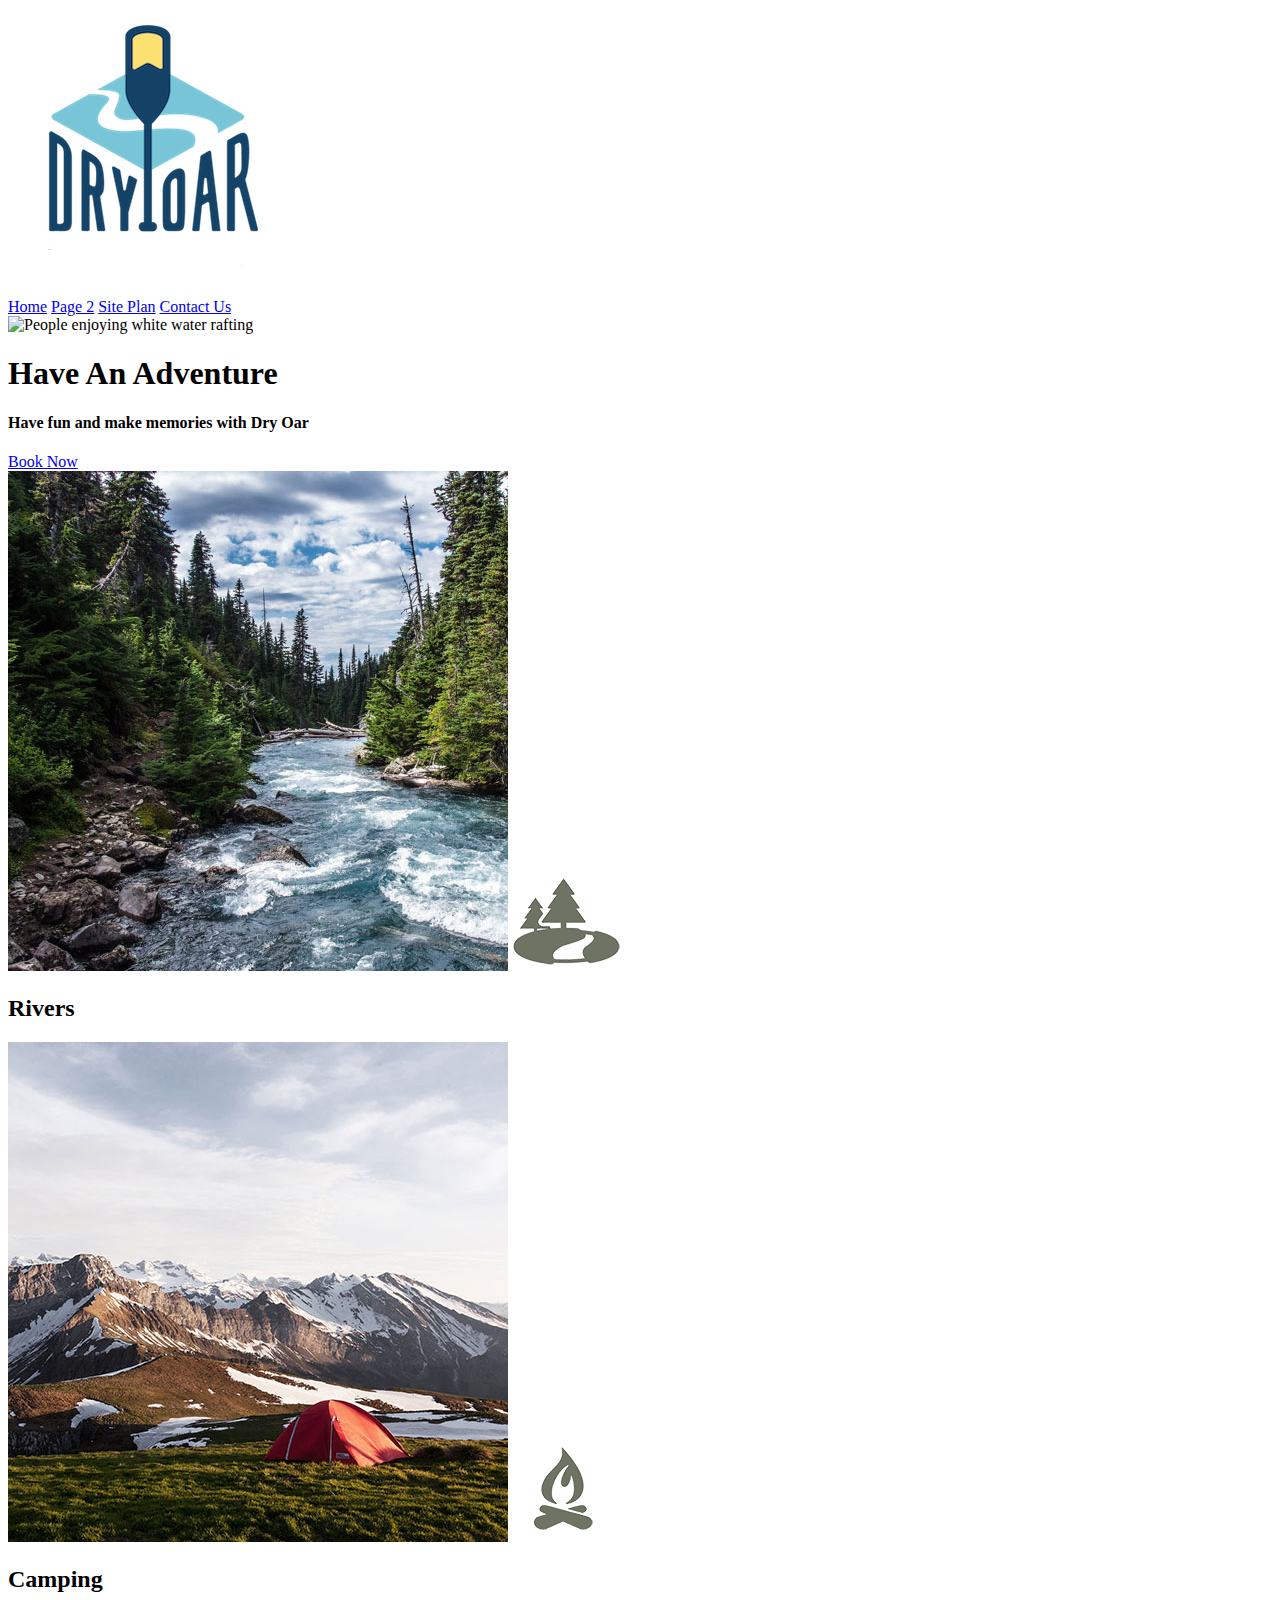
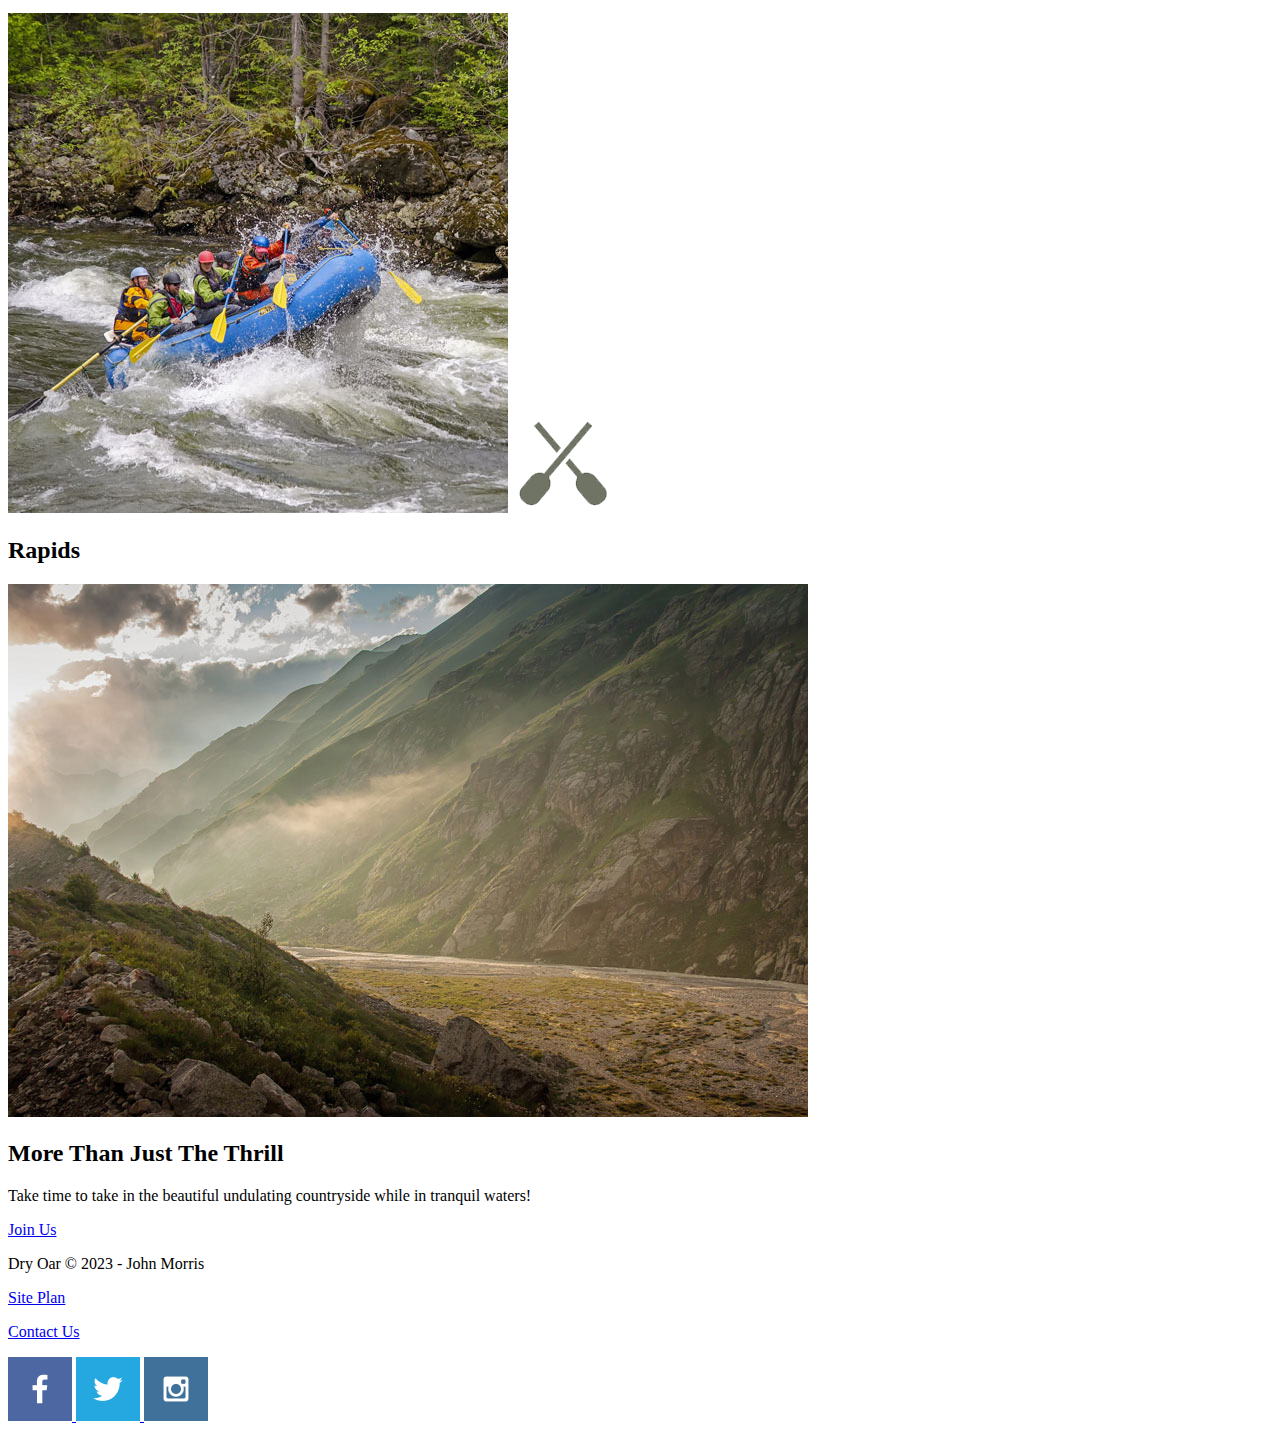
==== wwr/index.html @ 1765c3a8 "Home page images added" ====
<!DOCTYPE html>
<html lang="en">
<head>
    <meta charset="UTF-8">
    <meta name="viewport" content="width=device-width, initial-scale=1.0">
    <title>Dry Oar Home</title>
</head>
<body>
    <header>
        <a id="logo_link" href="index.html">
           <img class="logo" src="images/logo.png" 
                alt="Dry Oar Logo">
        </a>
        <nav>
            <a href="index.html">Home</a>
            <a href="#">Page 2</a>
            <a href="site-plan-rafting.html">Site Plan</a>
            <a href="contactus.html">Contact Us</a>        
        </nav>
    </header>
    <div id="Hero" >
        <div id="hero_box" >
            <img id="hero-image" src="images/images.png" 
                alt="People enjoying white water rafting">
        </div>
        <section id="hero-msg">
            <h1 class="home-title">
                Have An Adventure
            </h1>
            <h4>
                Have fun and make memories with Dry Oar 
            </h4>
            <div class='button-box'>
                <a class='book' href="contactus.html">Book Now</a>
            </div>
        </section>
    </div>
    <main class="home-grid">
        <section class="rivers-card">
            <img class="card-img" src="images/rivers.jpg" alt="river in forest">
            <img class="icon" src="images/river_icon.png" alt="river icon">
            <h2>Rivers</h2>
        </section>
        <section class="camping-card">
            <img class="card-img" src="images/camping.jpg" alt="tent in mountains">
            <img class="icon" src="images/fire_icon.png" alt="fire icon">
            <h2>Camping</h2>
        </section>
        <section class="rapid-card">
            <img class="card-img" src="images/rapids.jpg" alt="rafting boat">
            <img class="icon" src="images/oars.png" alt="oars icon">
            <h2>Rapids</h2>
        </section>
        <img class="mountains" src="images/mountains.jpg" alt="Misty mountains">
        <section class="msg">
            <h2>More Than Just The Thrill</h2>
            <p>Take time to take in the beautiful undulating countryside while in tranquil waters!</p>
            <a class='join' href="rivers.html">Join Us</a>
        </section>
    </main>
    <footer>
        <p>Dry Oar &copy; 2023 - John Morris</p>
        <p><a href="site-plan-rafting.html">Site Plan</a></p>
        <p><a href="contactus.html">Contact Us</a></p>
        <div class="social">
            <a href="https://facebook.com">
                <img src="images/facebook.png" alt="fb icon">
            </a>
            <a href="https://twitter.com">
                <img src="images/twitter.png" alt="twitter icon">
            </a>
            <a href="https://instagram.com">
                <img src="images/instagram.png" alt="instagram icon">
            </a>
        </div>
    </footer>

</body>
</html>
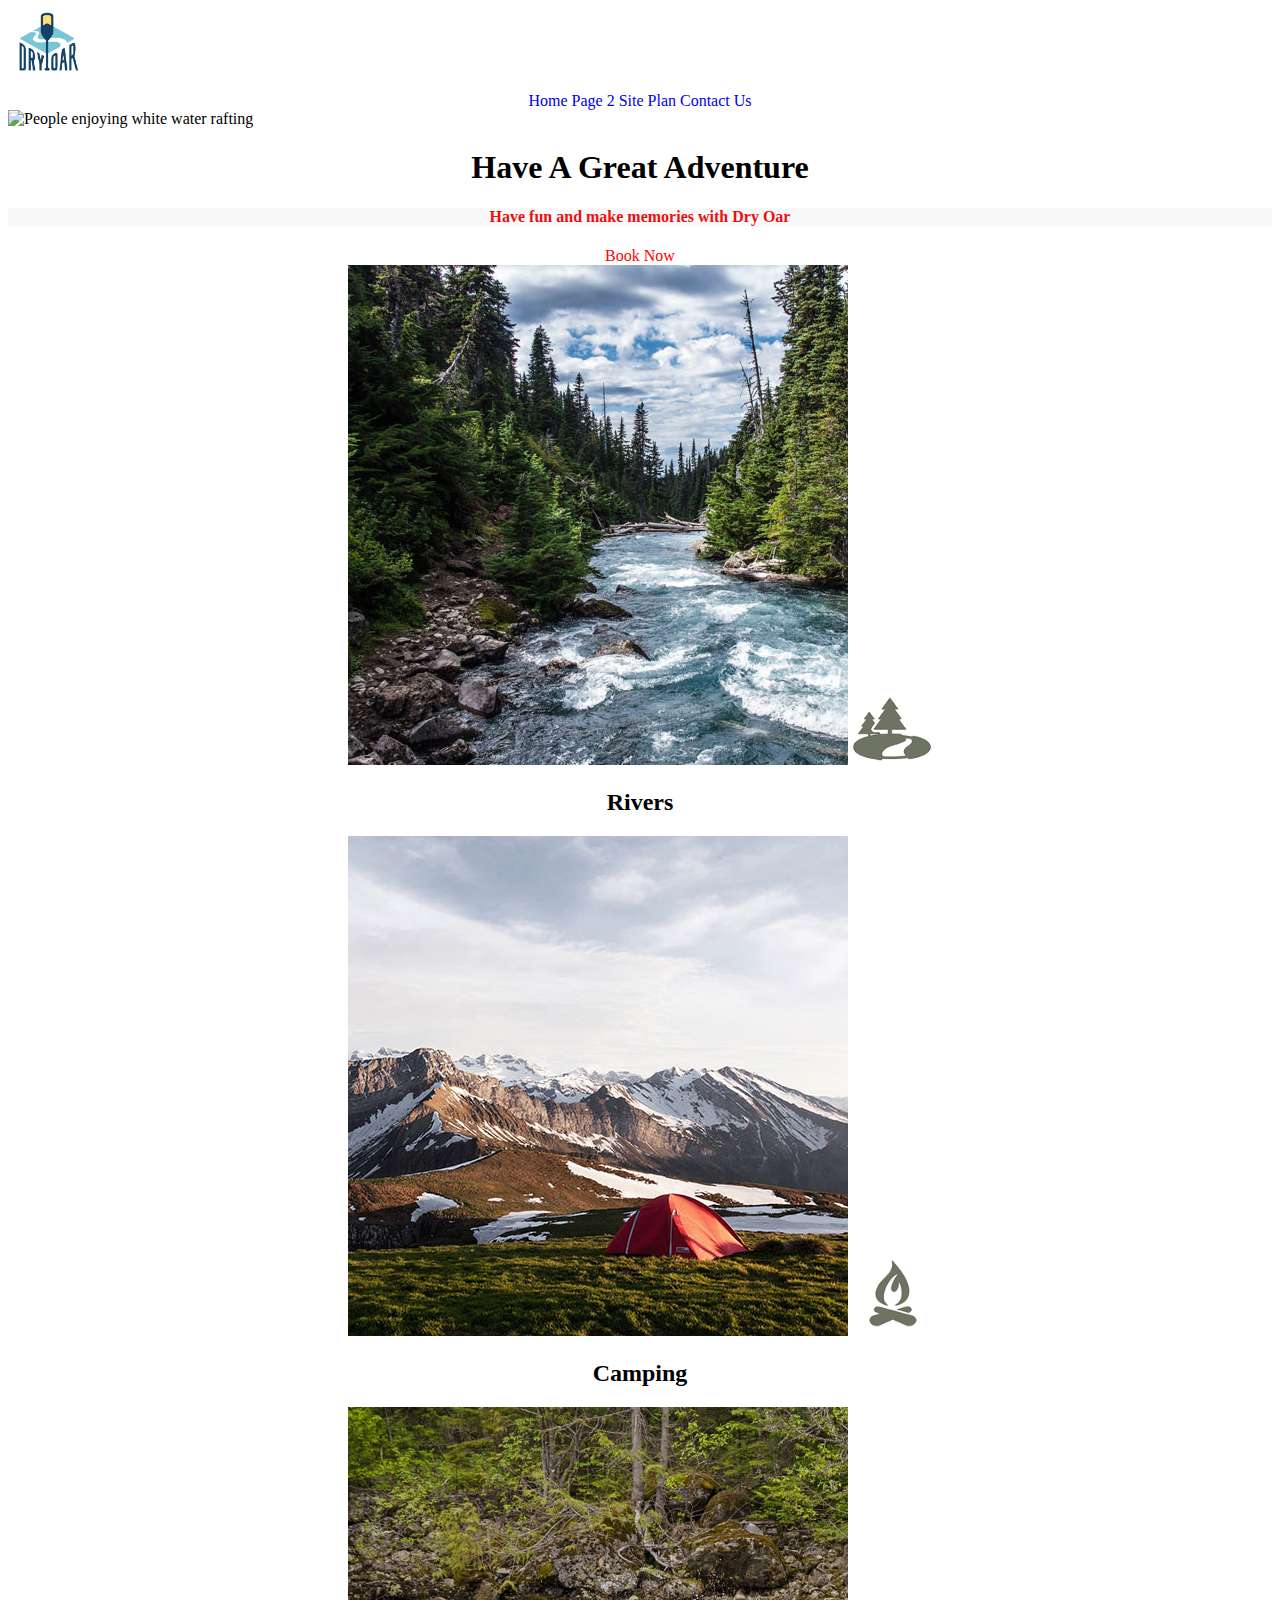
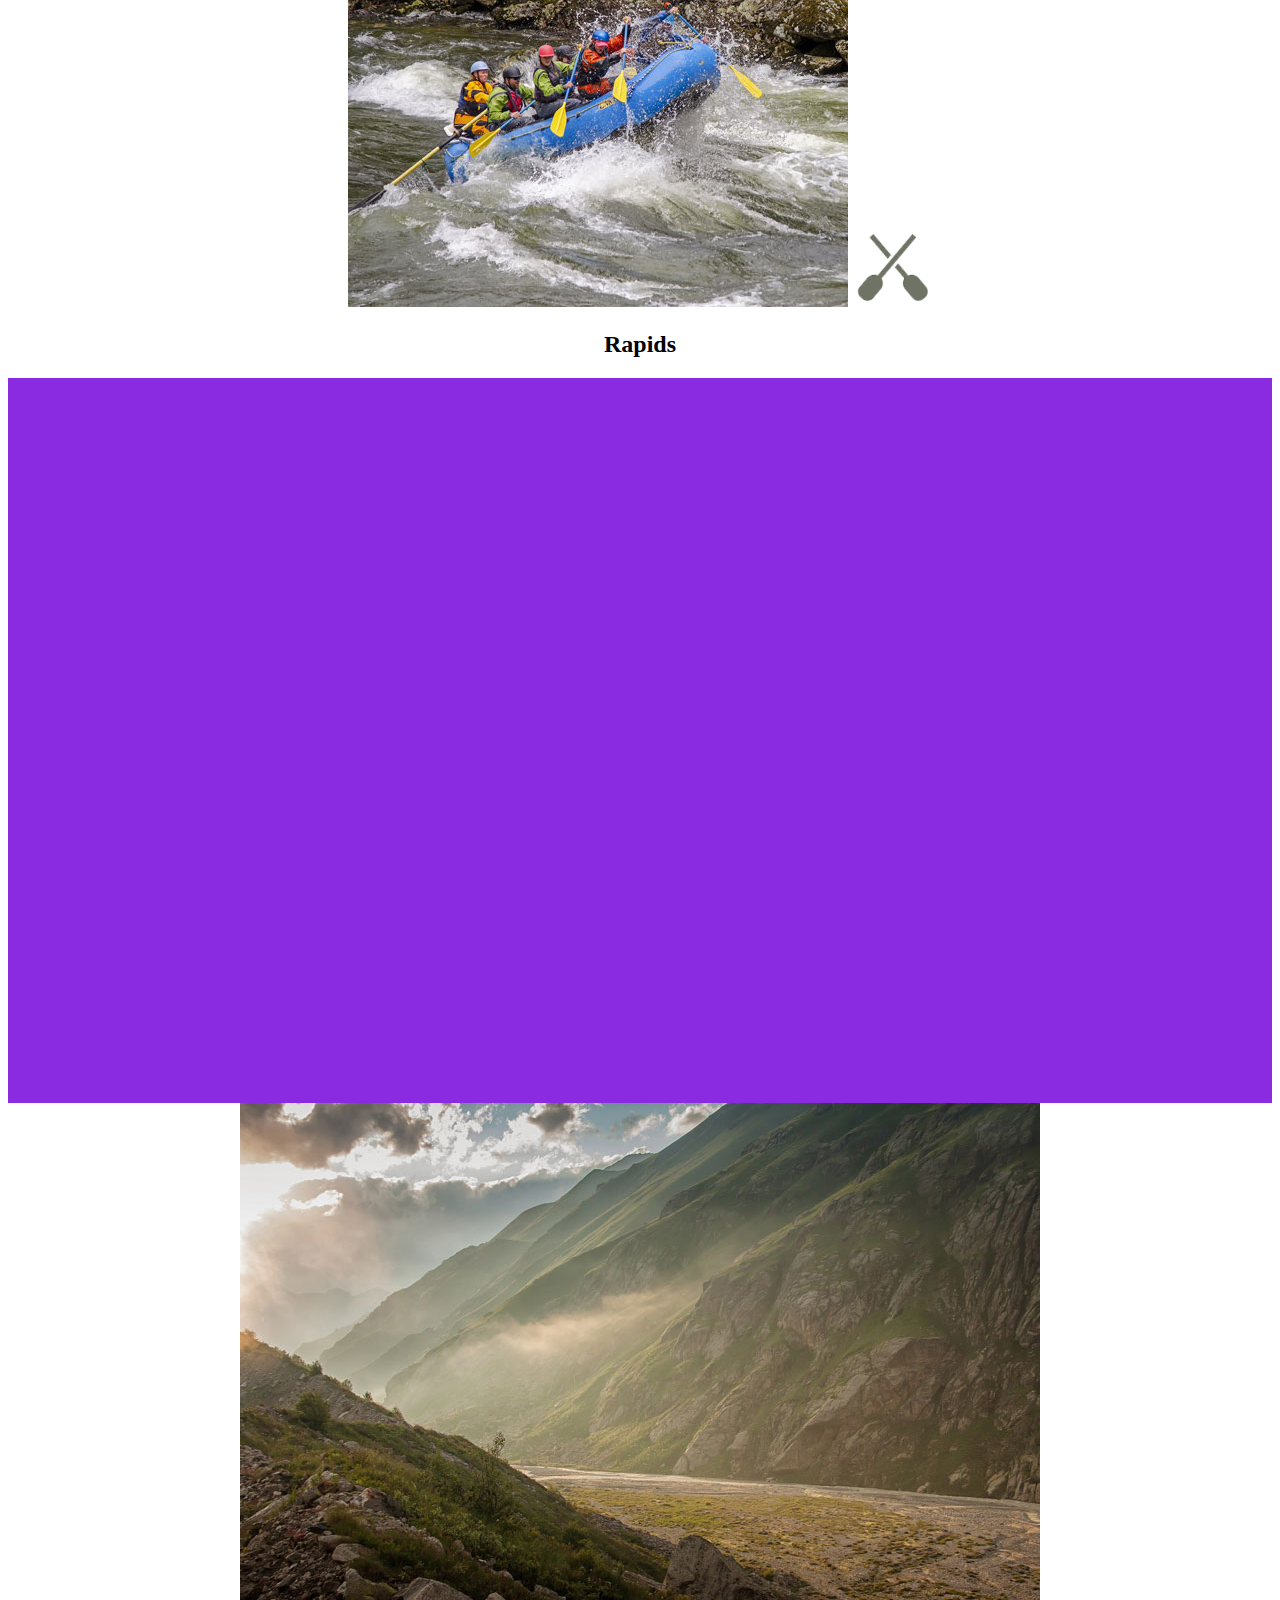
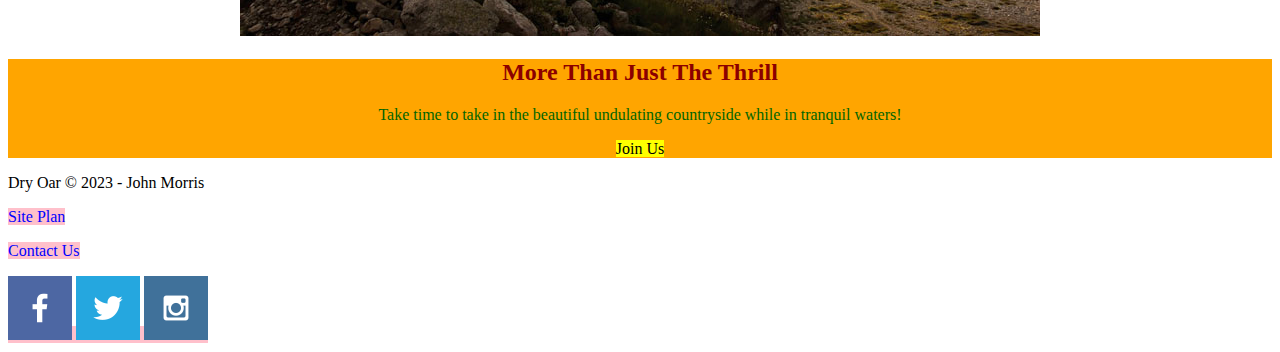
==== commit 397b615d: "Colour, size, positioning added" ====
--- a/wwr/index.html
+++ b/wwr/index.html
@@ -4,8 +4,10 @@
     <meta charset="UTF-8">
     <meta name="viewport" content="width=device-width, initial-scale=1.0">
     <title>Dry Oar Home</title>
+    <link rel="stylesheet" href="styles/style.css">
 </head>
 <body>
+    <div id="content"></div>
     <header>
         <a id="logo_link" href="index.html">
            <img class="logo" src="images/logo.png" 
@@ -18,14 +20,14 @@
             <a href="contactus.html">Contact Us</a>        
         </nav>
     </header>
-    <div id="Hero" >
+  <div id="Hero" >
         <div id="hero_box" >
             <img id="hero-image" src="images/images.png" 
                 alt="People enjoying white water rafting">
         </div>
         <section id="hero-msg">
             <h1 class="home-title">
-                Have An Adventure
+                Have A Great Adventure
             </h1>
             <h4>
                 Have fun and make memories with Dry Oar 
@@ -51,6 +53,7 @@
             <img class="icon" src="images/oars.png" alt="oars icon">
             <h2>Rapids</h2>
         </section>
+        <div id="background"></div> 
         <img class="mountains" src="images/mountains.jpg" alt="Misty mountains">
         <section class="msg">
             <h2>More Than Just The Thrill</h2>
@@ -63,7 +66,7 @@
         <p><a href="site-plan-rafting.html">Site Plan</a></p>
         <p><a href="contactus.html">Contact Us</a></p>
         <div class="social">
-            <a href="https://facebook.com">
+            <a href="https://facebook.com" Target="_blank"> 
                 <img src="images/facebook.png" alt="fb icon">
             </a>
             <a href="https://twitter.com">
--- a/wwr/styles/style.css
+++ b/wwr/styles/style.css
@@ -0,0 +1,106 @@
+#content {
+  max-width: 1600px; 
+  margin: 0 auto;
+}
+
+nav, a {
+    text-align: center;
+    text-decoration: none;
+}
+
+hi {
+    text-align: center;
+}
+ 
+#hero-msg {
+    text-align: center;
+}
+
+h4 {
+    text-align: center;
+    background-color: rgb(250, 249, 249);
+    color: rgb(238, 14, 14);
+}
+
+.button-box {
+    text-align: center;
+}
+
+main, section {
+    text-align: center;
+}
+
+#background {
+    height: 725px;
+    background-color: blueviolet;
+    color: white;
+}
+
+nav a:hover {
+    background-color: #3bb221;
+    color: white;
+}
+
+.book {
+    background-color: white;
+    color: red;
+    text-decoration: none;
+}
+
+.book:hover {
+
+    background-color: rgb(17, 73, 118);
+    color: white;
+}
+
+.msg {
+
+    background-color: orange;
+    color: darkgreen
+}
+
+.msg h2 {
+    color: darkred;
+}
+
+.logo {
+    width: 80px;
+}
+
+.icon {
+    width: 80px;
+}
+
+#hero-img {
+    width: 100%;
+}
+
+footer a {
+    background-color: pink;
+    color: blue;
+} 
+
+footer a:hover {
+    background-color: darkred;
+    color: white; 
+}
+
+.join {
+    background-color: yellow;
+    color: black;
+    text-decoration: none;
+}
+
+.join:hover {
+    background-color: black;
+    color: white;
+}
+
+footer a {
+    text-decoration: none;
+}
+
+footer p a:hover {
+    text-decoration: underline;
+}
+
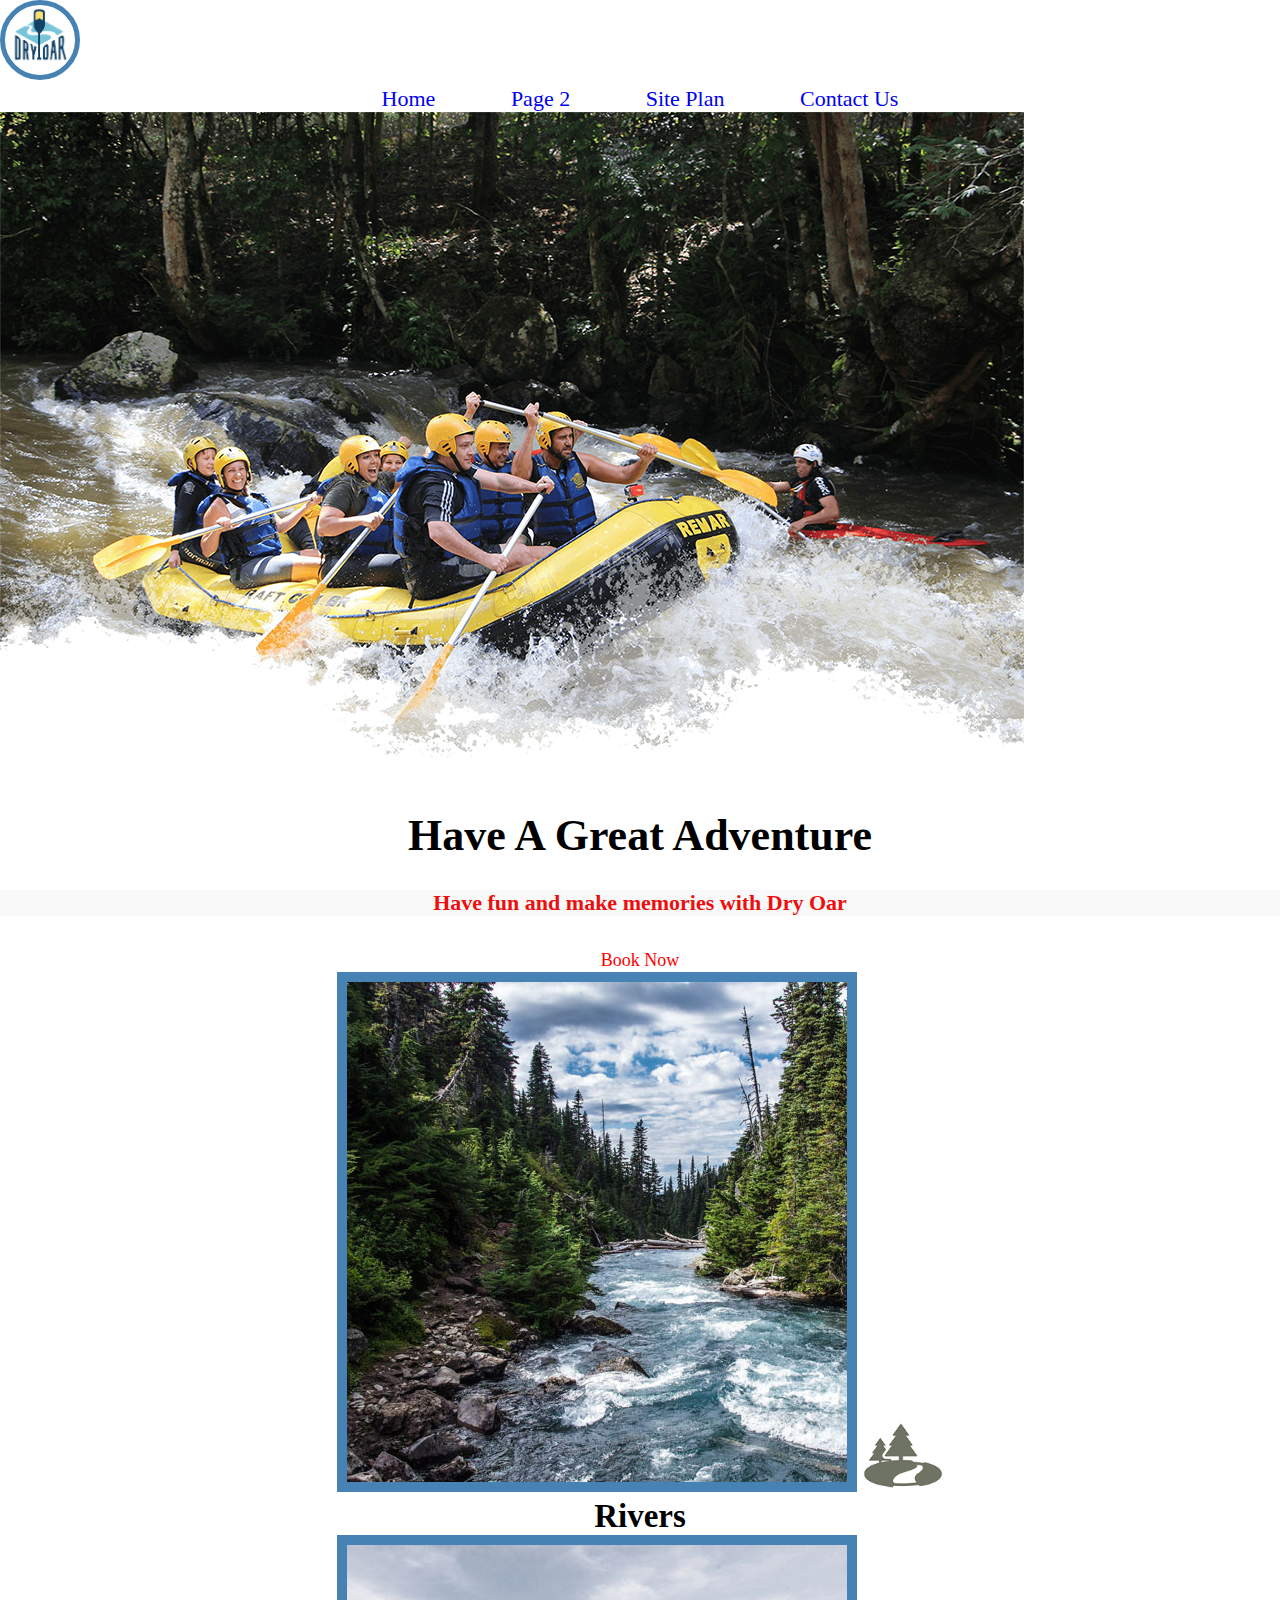
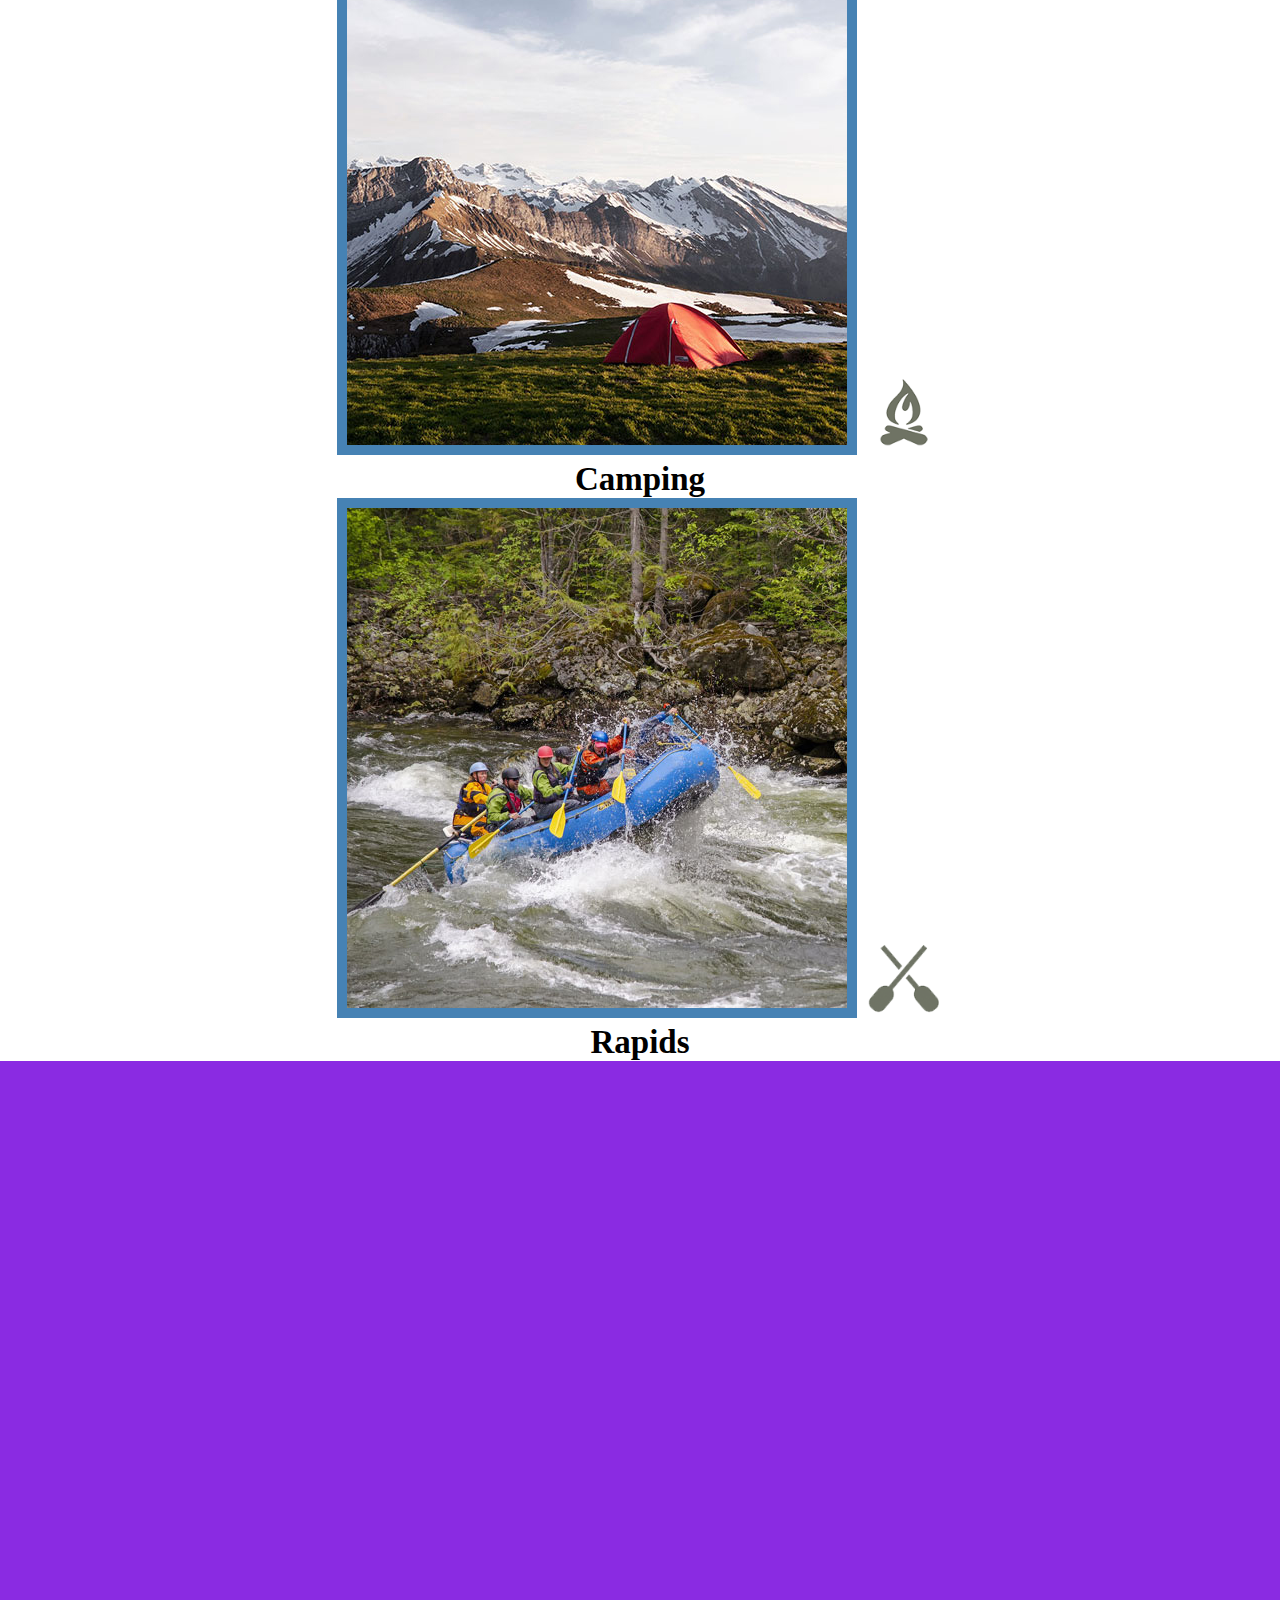
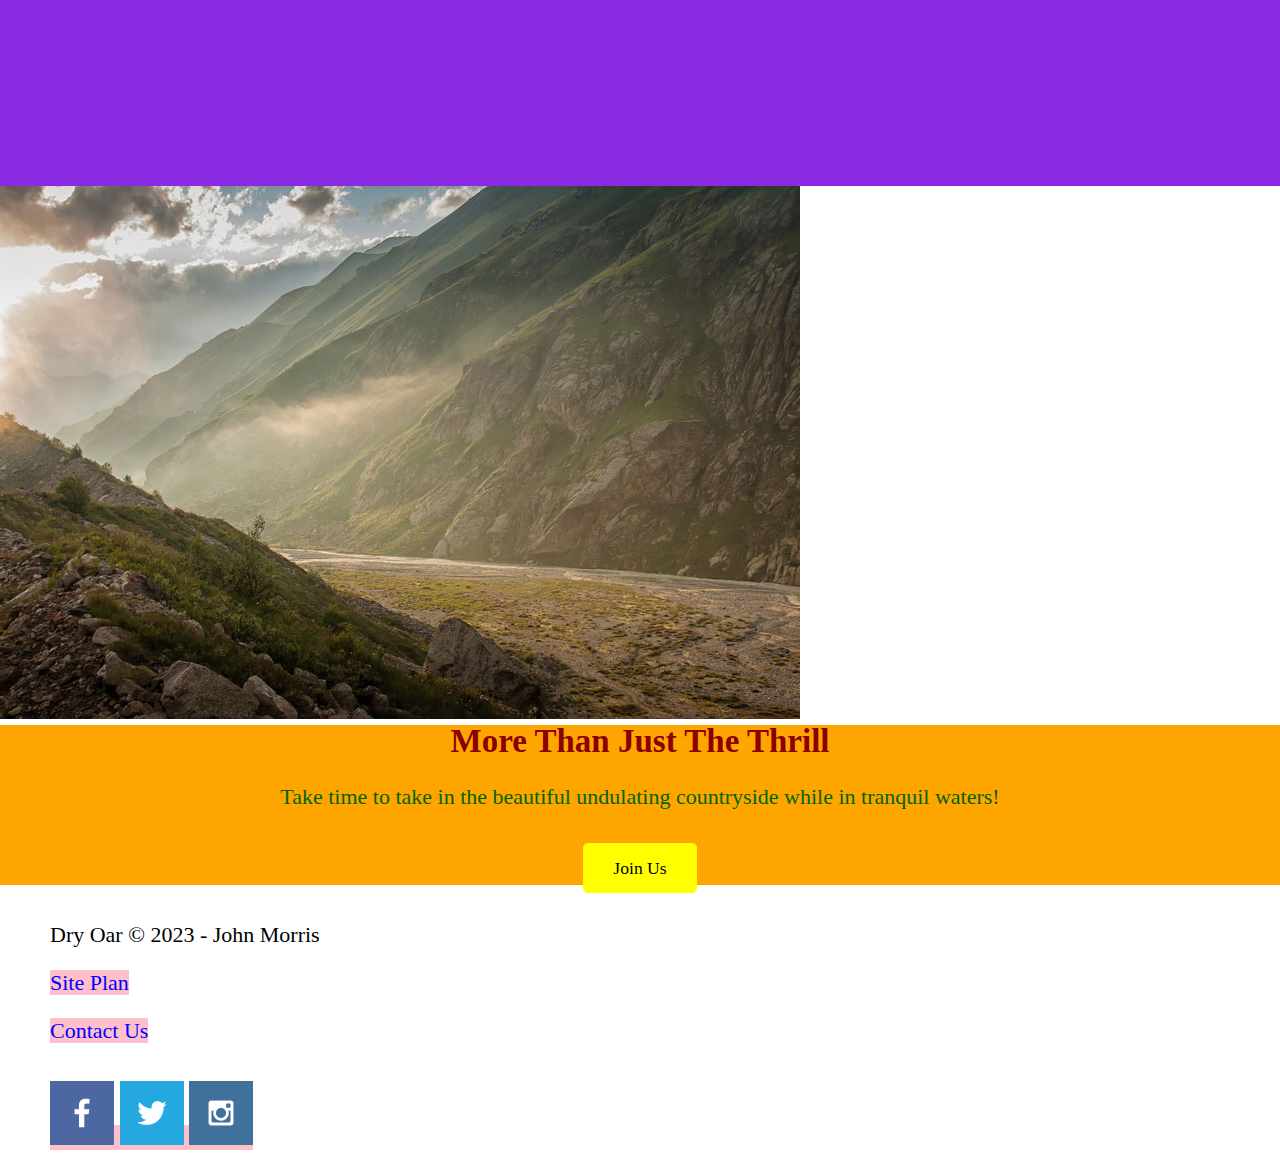
==== commit 6d2ad62a: "Padding, borders and margins" ====
--- a/wwr/index.html
+++ b/wwr/index.html
@@ -22,7 +22,7 @@
     </header>
   <div id="Hero" >
         <div id="hero_box" >
-            <img id="hero-image" src="images/images.png" 
+            <img id="hero-image" src="images/hero.png" 
                 alt="People enjoying white water rafting">
         </div>
         <section id="hero-msg">
--- a/wwr/styles/style.css
+++ b/wwr/styles/style.css
@@ -1,6 +1,12 @@
 #content {
   max-width: 1600px; 
   margin: 0 auto;
+}
+
+body {
+    font-family: 'Times New Roman', georgia, serif;font-size: 22px;
+    margin: 0;
+    padding: 0;
 }
 
 nav, a {
@@ -16,6 +22,10 @@
     text-align: center;
 }
 
+h2 {
+    margin: 0;
+}
+
 h4 {
     text-align: center;
     background-color: rgb(250, 249, 249);
@@ -26,8 +36,16 @@
     text-align: center;
 }
 
-main, section {
+main section {
     text-align: center;
+}
+
+main section img {
+    box-sizing: border-box;
+}
+
+.card-img {
+    border: 10px solid steelblue;
 }
 
 #background {
@@ -35,6 +53,9 @@
     background-color: blueviolet;
     color: white;
 }
+nav a {
+    padding: 35px;
+}  
 
 nav a:hover {
     background-color: #3bb221;
@@ -42,9 +63,14 @@
 }
 
 .book {
+    font-family: "Arial Black" Tahoma sans-serif;
     background-color: white;
     color: red;
     text-decoration: none;
+    font-size: 18px;
+    padding: 15px 30px;
+    margin-top: 50px; 
+    border-radius: 5px;
 }
 
 .book:hover {
@@ -53,26 +79,55 @@
     color: white;
 }
 
+.home-title {
+    font-family: "Arial Black" Tahoma sans-serif;
+    font-size: 2em;
+    margin-top: 10px;
+}
+
 .msg {
 
     background-color: orange;
-    color: darkgreen
+    color: darkgreen;
+    line-height: 1.5em;
 }
 
 .msg h2 {
     color: darkred;
 }
 
+.msg a {
+    font-family: "Arial Black" Tahoma sans-serif;
+    font-size: .8em;
+}
+
+.msg p {
+    padding-bottom: 15px;
+} 
+
 .logo {
     width: 80px;
+    border-radius: 50%;
+    border: 5px solid steelblue;
+    box-sizing: border-box;
+}
+
+#logo-link {
+    padding-top: 5px;
 }
 
 .icon {
     width: 80px;
+    padding-top: 10px;
 }
 
 #hero-img {
     width: 100%;
+}
+
+footer {
+    padding: 25px 50px;
+    padding-top: 15px;  
 }
 
 footer a {
@@ -85,10 +140,19 @@
     color: white; 
 }
 
+.social img  {
+    padding-top: 15px;
+}
+
 .join {
     background-color: yellow;
     color: black;
     text-decoration: none;
+    font-family: "Arial Black" Tahoma sans-serif;
+    font-size: 18px;
+    padding: 15px 30px;
+    margin-top: 50px;
+    border-radius: 5px;
 }
 
 .join:hover {
